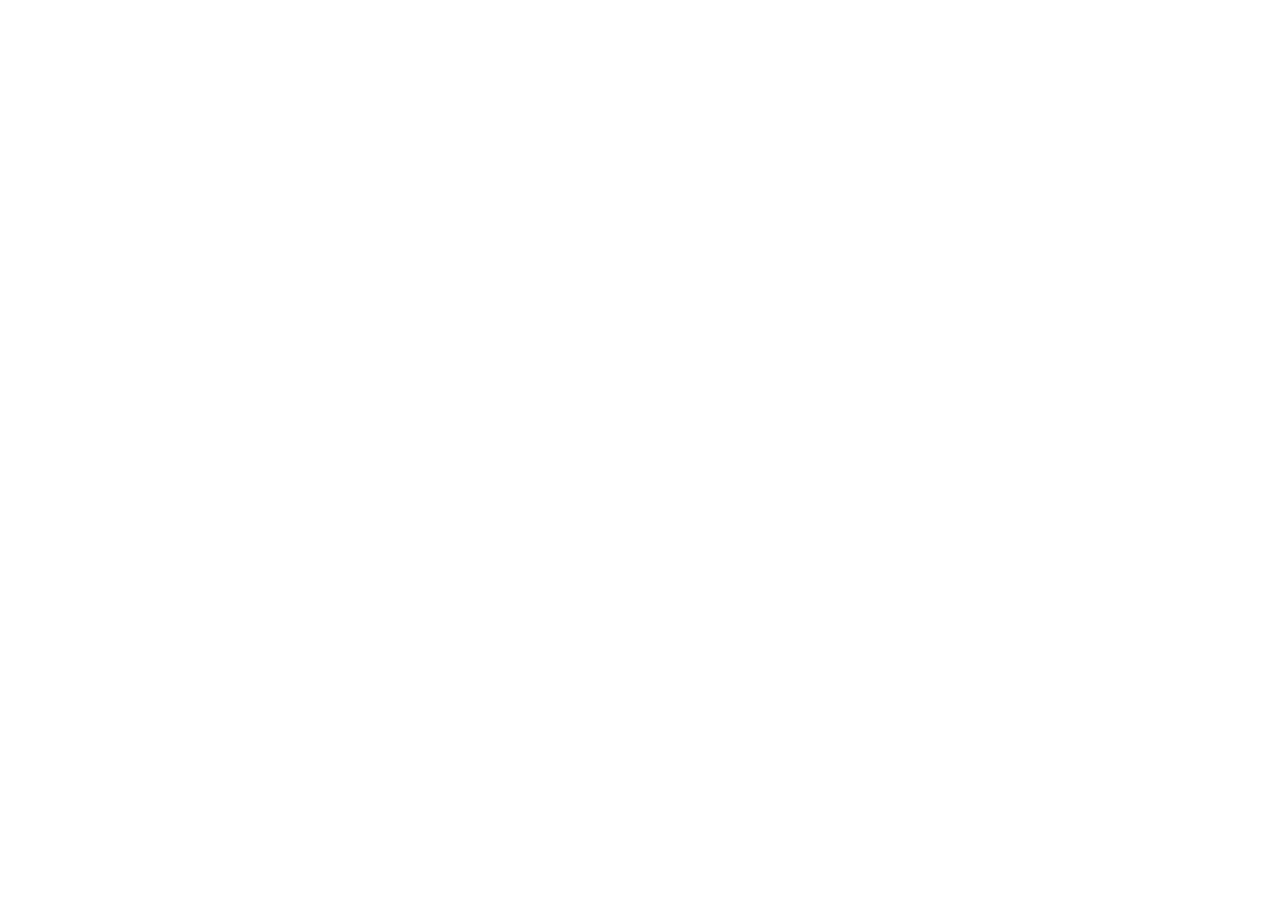
==== frontend/index.html @ c001c0e8 "initial commit" ====
<!DOCTYPE html>
<html lang="zh-CN">
<head>
    <meta charset="UTF-8">
    <meta name="viewport" content="width=device-width, initial-scale=1.0">
    <title>Document</title>
</head>
<body>
    
</body>
</html>
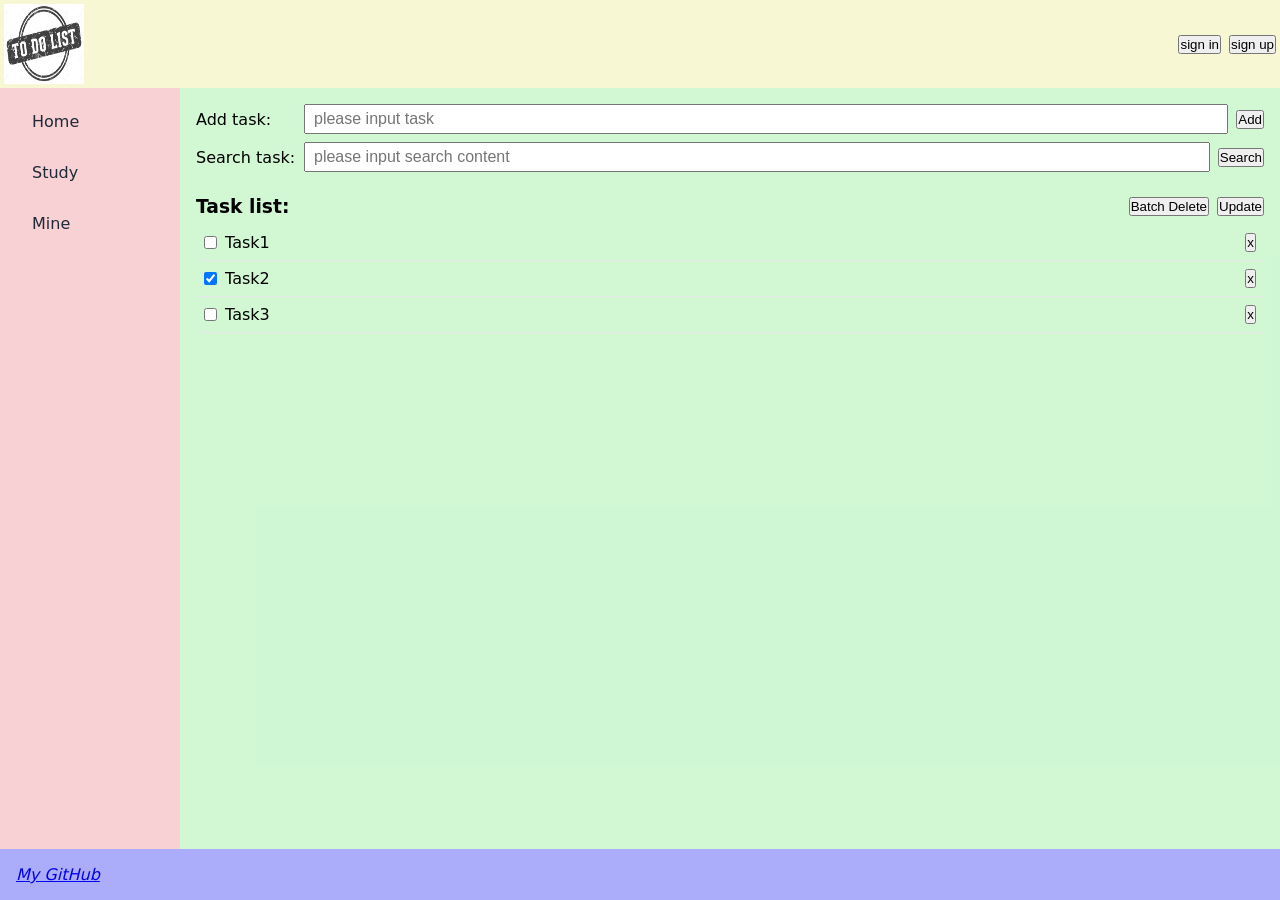
==== commit ce8175e8: "update html and css fle" ====
--- a/frontend/index.html
+++ b/frontend/index.html
@@ -3,9 +3,193 @@
 <head>
     <meta charset="UTF-8">
     <meta name="viewport" content="width=device-width, initial-scale=1.0">
-    <title>Document</title>
+    <title>TodoList</title>
+    <link rel="stylesheet" href="./style/style.css">
+    <style>
+        .layout{
+            background-color: #f5f6f8;
+            min-height: 100vh;
+            min-height: 100dvh;
+            display: grid;
+            grid-template-columns:var(--aside-width) minmax(0, 1fr) ;
+            grid-template-rows: auto 1fr auto;
+            grid-template-areas: 
+                "header header"
+                "aside main"
+                "footer footer";
+        }
+    
+        .site-header{
+            /* background-color: rgba(255, 255, 0, 0.15); */
+            grid-area: header;
+            display: flex;
+            justify-content: space-between;
+            align-items: center;
+            gap: var(--space-md);
+            padding: var(--space-xs);
+            background: rgba(255, 255, 0, 0.15);
+        }
+        .site-aside{
+            /* background-color: rgba(255, 0, 0, 0.15); */
+            grid-area: aside;
+            padding: var(--space-md);
+            background: rgba(255, 0, 0, 0.15 );
+        }
+        .site-main{
+            /* background-color: rgba(0, 255, 0, 0.15); */
+            grid-area: main;
+            display: flex;
+            flex-direction: column;
+            gap: var(--space-lg);
+            padding: var(--space-md);
+            background: rgba(0, 255, 0, 0.15);
+        }
+        .site-footer{
+            /* background-color: rgba(0, 0, 255, 0.3); */
+            grid-area: footer;
+            padding: var(--space-md);
+            background: rgba(0, 0, 255, 0.3);
+        }
+
+        .header-actions{
+            display: flex;
+            gap: var(--space-sm);
+        }
+        .site-nav ul{
+            display: flex;
+            flex-direction: column;
+            gap: var(--space-md);
+            padding: 0;
+            margin: 0;
+            list-style: none;
+        }
+        .site-nav a{
+            display: block;
+            padding: var(--space-sm) var(--space-md);
+            color: var(--color-text);
+            text-decoration: none;
+            border-radius: var(--radius-sm);
+        }
+        .todo-form{
+            display: flex;
+            flex-direction: column;
+            gap: var(--space-sm);
+        }
+        .form-row{
+            display: flex;
+            align-items: center;
+            gap: var(--space-sm);
+        }
+        .form-row label{
+            width: 100px;
+            flex-shrink: 0;
+        }
+        .form-row input{
+            flex: 1;
+            padding: var(--space-xs) var(--space-sm);
+            font-size: 16px;
+        }
+        .todo-article{
+            display: flex;
+            flex-direction: column;
+            gap: var(--space-sm);
+        }
+        .todo-header{
+            display: flex;
+            justify-content: space-between;
+            align-items: center;
+        }
+        .todo-header h3{
+            margin: 0;
+        }
+        .todo-actions{
+            display: flex;
+            gap: var(--space-sm);
+        }
+        .todo-list{
+            display: flex;
+            flex-direction: column;
+            padding: 0;
+            margin: 0;
+            list-style: none;
+        }
+        .todo-list li{
+            display: flex;
+            align-items: center;
+            gap: var(--space-sm);
+            padding: var(--space-sm);
+            border-bottom: 1px solid var(--color-border);
+        }
+        .todo-list li label{
+            flex: 1;
+            cursor: pointer;
+        }
+
+    </style>
 </head>
 <body>
+    <div class="layout">
+        <header class="site-header">
+            <img src="./icons/logo.jpg" alt="web logo" height="80" width="80">
+            <section class="header-actions">
+                <button type="button">sign in</button>
+                <button type="button">sign up</button>
+            </section>
+        </header>
+        <aside class="site-aside">
+            <nav class="site-nav">
+                <ul>
+                    <li><a href="index.html">Home</a></li>
+                    <li><a href="Study.html">Study</a></li>
+                    <li><a href="Mine.html">Mine</a></li>
+                </ul>
+            </nav>
+        </aside>
+        <main class="site-main">
+            <form class="todo-form" action="plan">
+                <section class="form-row">
+                    <label for="task">Add task:</label>
+                    <input id="task" type="text" placeholder="please input task">
+                    <button type="button" onclick="alert('呦吼~开饭喽!')">Add</button>
+                </section>
+                <section class="form-row">
+                    <label for="search">Search task:</label>
+                    <input id="search" type="text" placeholder="please input search content">
+                    <button type="">Search</button>
+                </section>
+            </form>
+            <article class="todo-article">
+                <section class="todo-header">
+                    <h3>Task list:</h3>
+                    <section class="todo-actions">
+                        <button type="button">Batch Delete</button>
+                        <button type="button">Update</button>
+                    </section>
+                </section>
+
+                <ul class="todo-list">
+                    <li>
+                        <input type="checkbox" id="do-1">
+                        <label for="do-1">Task1</label>
+                        <button type="button">x</button>
+                    </li>
+                    <li>
+                        <input type="checkbox" id="do-2" checked>
+                        <label for="do-2">Task2</label>
+                        <button type="button">x</button>
+                    </li>
+                    <li>
+                        <input type="checkbox" id="do-3">
+                        <label for="do-3">Task3</label>
+                        <button type="button">x</button>
+                    </li>
+                </ul>
+            </article>
+        </main>
+        <footer class="site-footer">
+            <address><a href="https://github.com/Neo0385/TodoList.git">My GitHub</a></address>
+        </footer>
+    </div>
     
 </body>
 </html>
--- a/frontend/style/style.css
+++ b/frontend/style/style.css
@@ -0,0 +1,61 @@
+/*======定义全局变量======*/
+:root{
+    /*主色: 按钮，链接，强调元素*/
+    --color-primary: #3b82f6;  
+    /* 主色悬停态:鼠标移上去时用，比主色深一档 */
+    --color-primary-hover: #2563eb;     
+    /* 页面背景色: 整个页面的底色。*/
+    --color-bg: #f3f4f6;        
+    /* 表面色：卡片，header,aside,等浮在背景上的区域 */
+    --color-surface: #fff;      
+    /*主要字色*/
+    --color-text: #1f2937;     
+    /* 次要文字色：副标题，说明文字，已完成任务文字颜色 */
+    --color-text-muted: #6b7280;     
+    /* 边框色：分割线，输入框边框 */
+    --color-border: #e5e7eb;    
+
+    /* 超小间距:元素内部的紧凑间隙 */
+    --space-xs: 4px;
+
+    /* 小间距:按钮之间、标签与输入框之间 */
+    --space-sm: 8px;
+
+    /* 中等间距:常规区块的内边距 */
+    --space-md: 16px;
+
+    /* 大间距:区块之间的分隔 */
+    --space-lg: 24px;
+
+    /* ------尺寸体系------ */
+    /* 侧边栏固定宽度 */
+    /* why用变量而不是写死240px:将来想改宽度只改这一处 */
+    --aside-width: 180px;
+
+    /* ======圆角与阴影====== */
+    /* 小圆角:按钮 输入框 */
+    --radius-sm: 4px;
+
+    /* 中圆角:卡片 容器 */
+    --radius-md: 8px;
+
+    /* 轻阴影: 卡片浮起效果 */
+    --shadow-sm:0 1px 3px rgba(0, 0, 0, 0.08);
+}
+
+/* ======全局reset====== */
+*{
+    box-sizing: border-box;
+    margin: 0px;
+    padding: 0px;
+}
+
+/* ====== */
+body{
+    background-color: #f5f6f8;
+    font-family: system-ui, -apple-system, BlinkMacSystemFont, 'Segoe UI', Roboto, Oxygen, Ubuntu, Cantarell, 'Open Sans', 'Helvetica Neue', sans-serif;
+}
+
+.card{
+    border-radius: var();
+}
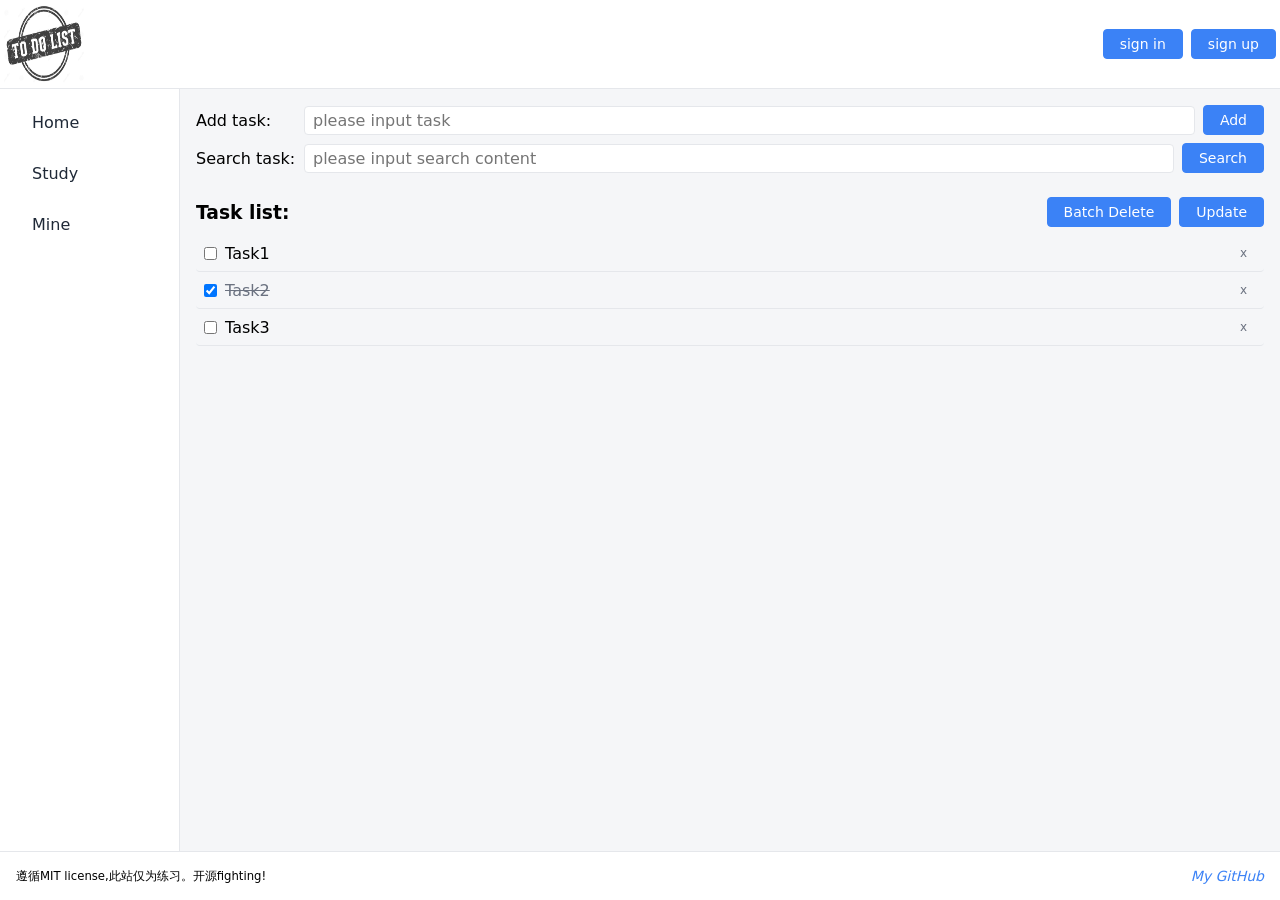
==== commit ea2502fd: "灵堂风网站" ====
--- a/frontend/index.html
+++ b/frontend/index.html
@@ -21,34 +21,62 @@
     
         .site-header{
             /* background-color: rgba(255, 255, 0, 0.15); */
+            /* ---------- 1. 布局定位 ---------- */
             grid-area: header;
             display: flex;
             justify-content: space-between;
             align-items: center;
             gap: var(--space-md);
+            /* ---------- 2. 尺寸盒模型 ---------- */
             padding: var(--space-xs);
-            background: rgba(255, 255, 0, 0.15);
+            /* ---------- 4. 视觉修饰 ---------- */
+             /* 白色表面，与 main 的浅灰形成层次 */
+            background: var(--color-surface);
+            /* 底部一条细边框，把 header 和下方内容分开 */
+             border-bottom: 1px solid var(--color-border);
+            
         }
         .site-aside{
             /* background-color: rgba(255, 0, 0, 0.15); */
+                /* ---------- 1. 布局定位 ---------- */
             grid-area: aside;
+             /* ---------- 2. 尺寸盒模型 ---------- */
             padding: var(--space-md);
-            background: rgba(255, 0, 0, 0.15 );
+            /* ---------- 4. 视觉修饰 ---------- */
+            background: var(--color-surface);
+            /* 右侧一条细边框，分隔 aside 和 main */
+            border-right: 1px solid var(--color-border);
         }
         .site-main{
             /* background-color: rgba(0, 255, 0, 0.15); */
+            /* ---------- 1. 布局定位 ---------- */
             grid-area: main;
             display: flex;
             flex-direction: column;
             gap: var(--space-lg);
+            /* ---------- 2. 尺寸盒模型 ---------- */
             padding: var(--space-md);
-            background: rgba(0, 255, 0, 0.15);
+                /* ---------- 4. 视觉修饰 ---------- */
+    /* 不设 background，露出 .layout 的浅灰底，让主区域和白色框架区分开 */
+            /* background: rgba(0, 255, 0, 0.15); */
         }
         .site-footer{
             /* background-color: rgba(0, 0, 255, 0.3); */
+            /* ---------- 1. 布局定位 ---------- */
             grid-area: footer;
+            display: flex;
+            justify-content: space-between;
+            align-items: center;
+            gap: var(--space-md);
+            /* ---------- 2. 尺寸盒模型 ---------- */
             padding: var(--space-md);
-            background: rgba(0, 0, 255, 0.3);
+            /* ---------- 3. 文本排版 ---------- */
+            font-size: 14px;
+             /* ---------- 4. 视觉修饰 ---------- */
+            background: var(--color-surface);
+            /* 顶部一条细边框，分隔 footer 和上方内容 */
+             border-top: 1px solid var(--color-border);
+
         }
 
         .header-actions{
@@ -124,7 +152,95 @@
             flex: 1;
             cursor: pointer;
         }
-
+        .site-footer a{
+            color: var(--color-primary);
+            text-decoration: none;
+        }
+        .site-footer a:hover{
+            text-decoration: underline;
+        }
+        button{
+            padding: 6px var(--space-md);
+
+            font-size: 14px;
+            color: #fff;
+            cursor: pointer;
+
+            background: var(--color-primary);
+            border: 1px solid var(--color-primary);
+            border-radius: var(--radius-sm);
+
+            transition: background-color 0.15s ease,
+                        border-color 0.15 ease;
+        }
+        button:hover{
+            background: var(--color-primary-hover);
+            border-color: var(--color-primary-hover);
+        }
+
+        .form-row input{
+            padding: var(--space-xs) var(--space-sm);
+
+            font-size: 16px;
+            color: var(--color-text);
+
+            background: var(--color-surface);
+            border: 1px solid var(--color-border);
+            border-radius: var(--radius-sm);
+
+            transition: border-color 0.15s ease,
+                        box-shadow 0.15s ease;
+        }
+        .form-row input:focus{
+            /* 去掉浏览器默认的黑色轮廓 */
+            outline: none;
+            border-color: var(--color-primary);
+            /* 3px 淡蓝色光晕，让聚焦更明显 */
+            box-shadow: 0 0 0 3px rgba(59, 130, 246, 0.15);
+        }
+        /* ---------- 8.3 导航链接悬停 ---------- */
+        .site-nav a:hover {
+    /* 悬停时浅灰背景，提示当前指向哪一项 */
+            background: var(--color-bg);
+        }
+        /* ---------- 8.4 任务项 ---------- */
+        .todo-list li {
+            /* 加圆角，让悬停背景看起来不突兀 */
+            border-radius: var(--radius-sm);
+
+            /* 背景色变化时平滑过渡 */
+            transition: background-color 0.15s ease;
+        }
+        .todo-list li:hover {
+            /* 悬停时整行浅灰 */
+            background: var(--color-bg);
+        }
+        /* 勾选后的任务：加删除线 + 文字变灰 */
+        /* 用 + 相邻兄弟选择器：选"被勾选的 checkbox 后面紧挨着的 label" */
+        /* DOM 顺序必须是 input 在前、label 紧跟其后，中间不能插其他元素 */
+        .todo-list input[type="checkbox"]:checked + label {
+            text-decoration: line-through;
+            color: var(--color-text-muted);
+        }
+        /* 任务里的删除按钮：小号、透明底、悬停变红 */
+        .todo-list li button {
+            /* 尺寸盒模型 */
+            padding: 2px 8px;
+
+            /* 文本排版 */
+            font-size: 12px;
+
+            /* 视觉修饰 */
+            background: transparent;
+            color: var(--color-text-muted);
+            border: 1px solid transparent;
+        }
+        /* 删除按钮悬停：浅红底、红字、红边 */
+        .todo-list li button:hover {
+            background: #fee2e2;
+            color: #dc2626;
+            border-color: #fecaca;
+        }
     </style>
 </head>
 <body>
@@ -187,6 +303,7 @@
             </article>
         </main>
         <footer class="site-footer">
+            <small>遵循MIT license,此站仅为练习。开源fighting!</small>
             <address><a href="https://github.com/Neo0385/TodoList.git">My GitHub</a></address>
         </footer>
     </div>
--- a/frontend/style/style.css
+++ b/frontend/style/style.css
@@ -58,4 +58,14 @@
 
 .card{
     border-radius: var();
+}
+img{
+    max-width: 100%;
+    display: block;
+}
+input,
+button,
+textarea,
+select{
+    font: inherit;
 }
